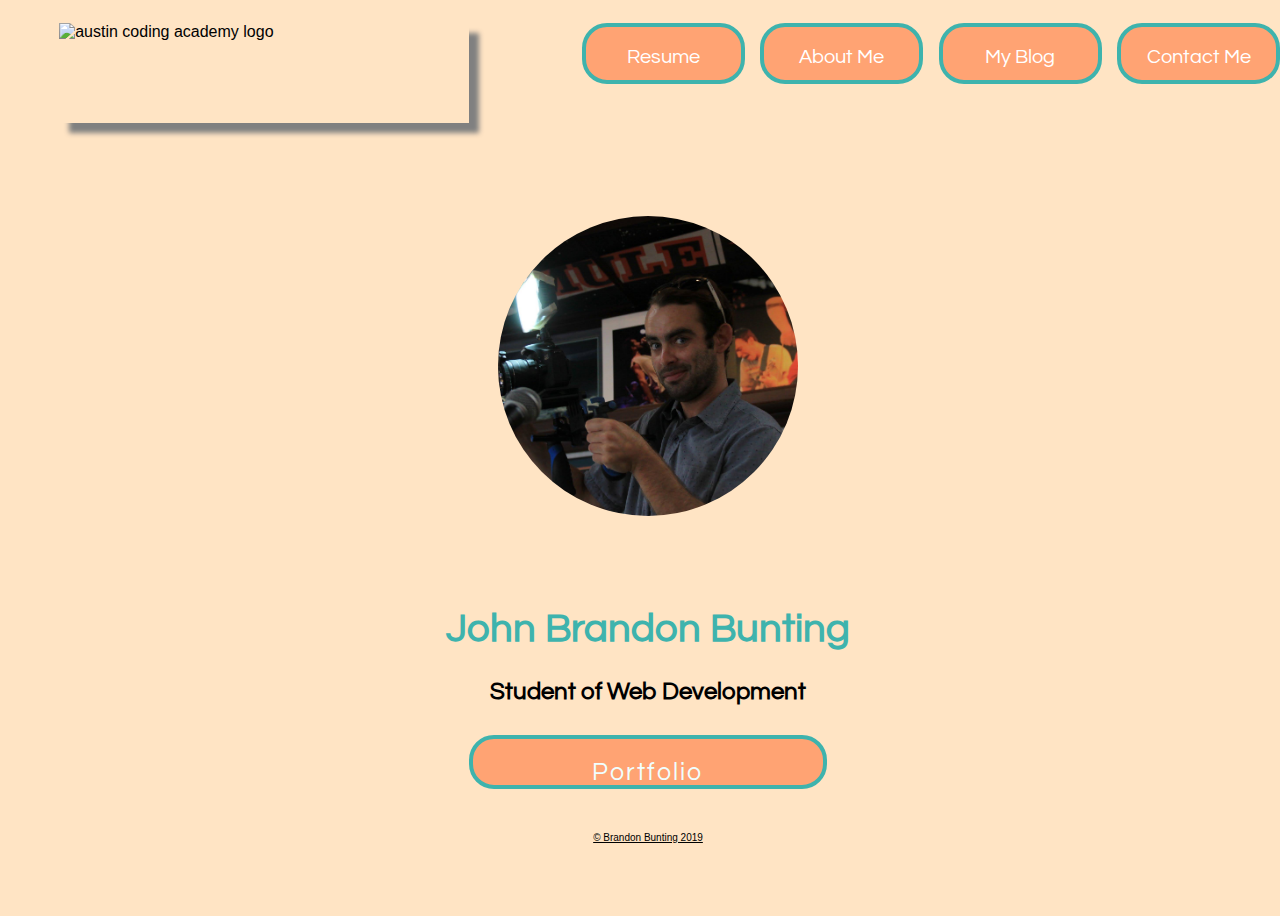
==== index.html @ 806a139d "switching mobile landing" ====
<!DOCTYPE html>
<html lang="en">
	<head>
		<meta charset="UTF-8" />
		<meta name="viewport" content="width=device-width, initial-scale=1.0" />
		<meta http-equiv="X-UA-Compatible" content="ie=edge" />
		<link rel="stylesheet" href="./style.css" />
		<title>My Portfolio</title>
	</head>
	<body>
		<header>
			<img
				src="https://cdn.evbuc.com/eventlogos/188084824/acastandardcirclefullname.png"
				class="logo"
				alt="austin coding academy logo"
			/>

			<nav>
				<a class="has-border">Resume </a>
				<a class="has-border">About Me</a>
				<a class="has-border">My Blog</a>
				<a class="has-border">Contact Me</a>
			</nav>
		</header>

		<main>
			<img src="./myProfilePic.jpg" id="profile-pic" alt="Head shot of Me" />
			<h1>John Brandon Bunting</h1>
			<h2>Student of Web Development</h2>
			<button id="portfolio">Portfolio</button>
		</main>
	</body>
	<footer>
		<div class="center-footer">
			<a
				class="small-text"
				href="https://www.texasdigitalgroup.com/"
				target="_blank"
				>© Brandon Bunting 2019</a
			>
		</div>
	</footer>
</html>
---- style.css ----
@import url(http://fonts.googleapis.com/css?family=Questrial);

body {
    font-family: Arial, Helvetica, sans-serif;
    background-color: bisque;
    background-repeat: no-repeat;
    background-size: 1600px 1000px;
    width: 100vw;
    height: 100vh;
  }
  
  .logo {
    
    height: 100px;
    margin: 3% 10%;
    box-shadow: 10px 10px 5px grey;
  }
  
  header {
    display: grid;
    grid-template-columns: 40% 60%;
    width: 100%;
  }
  
  main {
    height: auto;
    width: 100%;
    display: grid;
    grid-template-columns: 30% 40% 30%;
  }
  
  nav > a {
    margin: 2% 1% 3%;
    height: 10%;
    width: 15%;
    color: white;
    font-family: 'Questrial', Helvetica, sans-serif;
    font-size: 20px;
    border-radius: 25px;
    background: transparent;
    padding: 20px; 
    text-align: center;
    border: 2px solid white;
  }
  
  .has-border {
    border-radius: 25px;
    border: 4px solid #3EB3AD;
    background: #FFA373;
    padding: 20px;
  }
  
  nav {
    display: flex;
    justify-content: flex-end;
    width: 100%;
    padding-right: 2%;
  }
  
  #profile-pic {
    object-fit: cover;
    width: 300px;
    height: 300px;
    border-radius: 50%;
    margin: 15% auto;
    grid-column: 2/3;
  }
  
  h1 {
    color:#3EB3AD;
    grid-column: 2/3;
    margin: 3% auto;
    font-size: 40px;
    font-family: 'Questrial', Helvetica, sans-serif;
  }
  
  h2 {
    grid-column: 2/3;
    margin: 3% auto;
    font-family: 'Questrial', Helvetica, sans-serif;
    
  }
  
  .small-text {
    grid-column: 2/3;
    color: #000000;
    font-size: 10px;
    margin: 3% auto;
    text-align: center;
  }
  
  button {
    color: azure;
    font-size: 25px;
    grid-column: 2/3;
    margin: 3% auto;
    width: 70%;
    height: 15%;
    font-family: 'Questrial', Helvetica, sans-serif;
    
    border-radius: 25px;
    background: transparent;
    padding: 20px; 
    padding-bottom: 5%;
    text-align: center;
    border-radius: 25px;
    border: 4px solid #3EB3AD;
    background: #FFA373;
    letter-spacing: 2px;
    
  }

  .center-footer {
text-align: center;
font-size: 12px;

  }
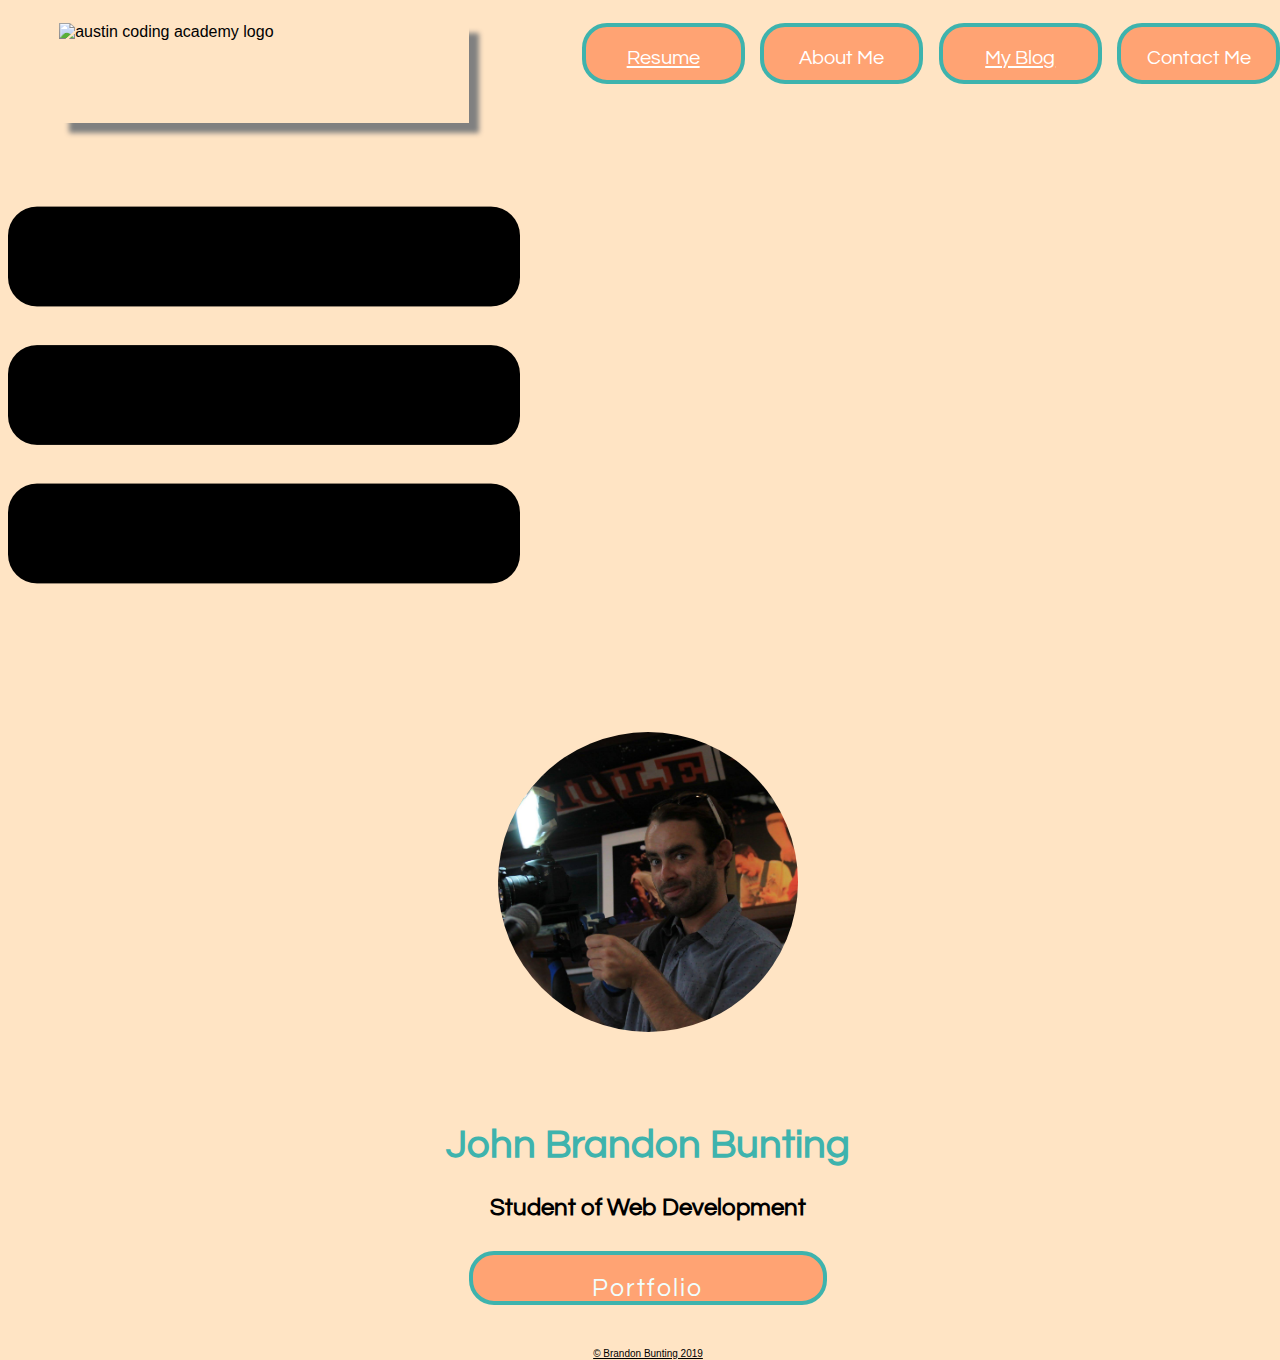
==== commit bb2c5ef0: "mobile landing page, attempted to add dummy hamburger <img> was having probs so just made nav go awa" ====
--- a/index.html
+++ b/index.html
@@ -1,43 +1,47 @@
 <!DOCTYPE html>
 <html lang="en">
-	<head>
-		<meta charset="UTF-8" />
-		<meta name="viewport" content="width=device-width, initial-scale=1.0" />
-		<meta http-equiv="X-UA-Compatible" content="ie=edge" />
-		<link rel="stylesheet" href="./style.css" />
-		<title>My Portfolio</title>
-	</head>
-	<body>
-		<header>
-			<img
-				src="https://cdn.evbuc.com/eventlogos/188084824/acastandardcirclefullname.png"
-				class="logo"
-				alt="austin coding academy logo"
-			/>
+<head>
+  <meta charset="UTF-8">
+  <meta name="viewport" content="width=device-width, initial-scale=1.0">
+  <meta http-equiv="X-UA-Compatible" content="ie=edge">
+  <link rel="stylesheet" href="./style.css">
+  <link rel="stylesheet" media="(max-width: 360px)" href="./src/mobile-LandinPage.css">
+  <title>My Portfolio</title>
+</head>
+  <body>
+    <header>
+            <img src="https://cdn.evbuc.com/eventlogos/188084824/acastandardcirclefullname.png" class="logo" alt="austin coding academy logo">
 
-			<nav>
-				<a class="has-border">Resume </a>
-				<a class="has-border">About Me</a>
-				<a class="has-border">My Blog</a>
-				<a class="has-border">Contact Me</a>
-			</nav>
-		</header>
+   <nav>
+                <a href="./src/resume.html"  class="has-border">Resume </a>
+                <a class="has-border">About Me</a>
+                <a href="./src/blog/blog.html" class="has-border">My Blog</a>
+                <a class="has-border">Contact Me</a>
+    </nav>
 
-		<main>
-			<img src="./myProfilePic.jpg" id="profile-pic" alt="Head shot of Me" />
-			<h1>John Brandon Bunting</h1>
-			<h2>Student of Web Development</h2>
-			<button id="portfolio">Portfolio</button>
-		</main>
-	</body>
-	<footer>
-		<div class="center-footer">
-			<a
-				class="small-text"
-				href="https://www.texasdigitalgroup.com/"
-				target="_blank"
-				>© Brandon Bunting 2019</a
-			>
-		</div>
-	</footer>
-</html>
+    <div style="text-align: right"><img src="./PortfolioImages/dummyhamburgerbutton.png" class="hamburger" alt="hamburger menu">
+    </div>
+            
+           
+         
+
+      </header>
+    
+    <main>
+      
+        <img src="./myProfilePic.jpg" id="profile-pic" alt="Head shot of Me">
+        <h1>John Brandon Bunting</h1>
+        <h2>Student of Web Development</h2>
+        
+        <button class="portfolio"> Portfolio</button>
+          
+     </main>
+
+ </body>
+ <footer>
+  <div class="center-footer">
+  <a class="small-text" href="https://www.texasdigitalgroup.com/" target="_blank">© Brandon Bunting 2019</a>
+</div>  
+
+ </footer>
+</html>--- a/style.css
+++ b/style.css
@@ -35,7 +35,8 @@
     width: 15%;
     color: white;
     font-family: 'Questrial', Helvetica, sans-serif;
-    font-size: 20px;
+    font-size: 1.6vw;
+    
     border-radius: 25px;
     background: transparent;
     padding: 20px; 
--- a/src/mobile-LandinPage.css
+++ b/src/mobile-LandinPage.css
@@ -0,0 +1,120 @@
+@import url(http://fonts.googleapis.com/css?family=Questrial);
+
+body {
+    font-family: Arial, Helvetica, sans-serif;
+    background-color: bisque;
+    background-repeat: no-repeat;
+    background-size: 1600px 1000px;
+    width: 100vw;
+    height: 100vh;
+  }
+  
+  .logo {
+    
+    height: 50px;
+    px;
+    margin: 3% 10%;
+    box-shadow: 10px 10px 5px grey;
+  }
+
+ 
+  .hamburger {
+    display:none;
+    height: 45px;
+    padding-right: 10px;
+  }
+
+  
+  header {
+    display: grid;
+    grid-template-columns: 40% 60%;
+    width: 100%;
+  }
+  
+  main {
+    height: auto;
+    width: 100%;
+    display: grid;
+    grid-template-columns: 30% 40% 30%;
+  }
+  
+ 
+  .has-border {
+    border-radius: 25px;
+    border: 4px solid #3EB3AD;
+    background: #FFA373;
+    padding: 20px;
+  }
+  
+  nav {
+    display: none;
+    justify-content: flex-end;
+    width: 100%;
+    padding-right: 2%;
+  }
+  
+  #profile-pic {
+    
+    object-fit: cover;
+    width: 200px;
+    height: 200px;
+    border-radius: 50%;
+    }
+  
+  h1 {
+    color:#3EB3AD;
+    text-align: center;
+    display: block;
+    font-size: 15px;
+    font-family: 'Questrial', Helvetica, sans-serif;
+  }
+  
+  h2 {
+    text-align: center;
+    grid-column: 2/3;
+    margin: 3% auto;
+    font-size: 15px;
+    font-family: 'Questrial', Helvetica, sans-serif;
+    
+  }
+  
+  .small-text {
+    grid-column: 2/3;
+    color: #000000;
+    font-size: 10px;
+    margin: 3% auto;
+    text-align: center;
+  }
+  
+
+  button span {
+      font-size: 15px;
+      padding-bottom: 125px;
+
+}
+
+  button {
+    padding-top: 25px;
+    color: azure;
+    font-size: 10px;
+    grid-column: 2/3;
+    margin: 3% auto;
+    font-family: 'Questrial', Helvetica, sans-serif;
+    border-radius: 25px;
+    background: transparent;
+    padding: 20px; 
+    padding-bottom: 5%;
+    text-align: center;
+    
+    border-radius: 25px;
+    border: 4px solid #3EB3AD;
+    background: #FFA373;
+    letter-spacing: 2px;
+    
+  }
+
+  .center-footer {
+text-align: center;
+font-size: 12px;
+
+  }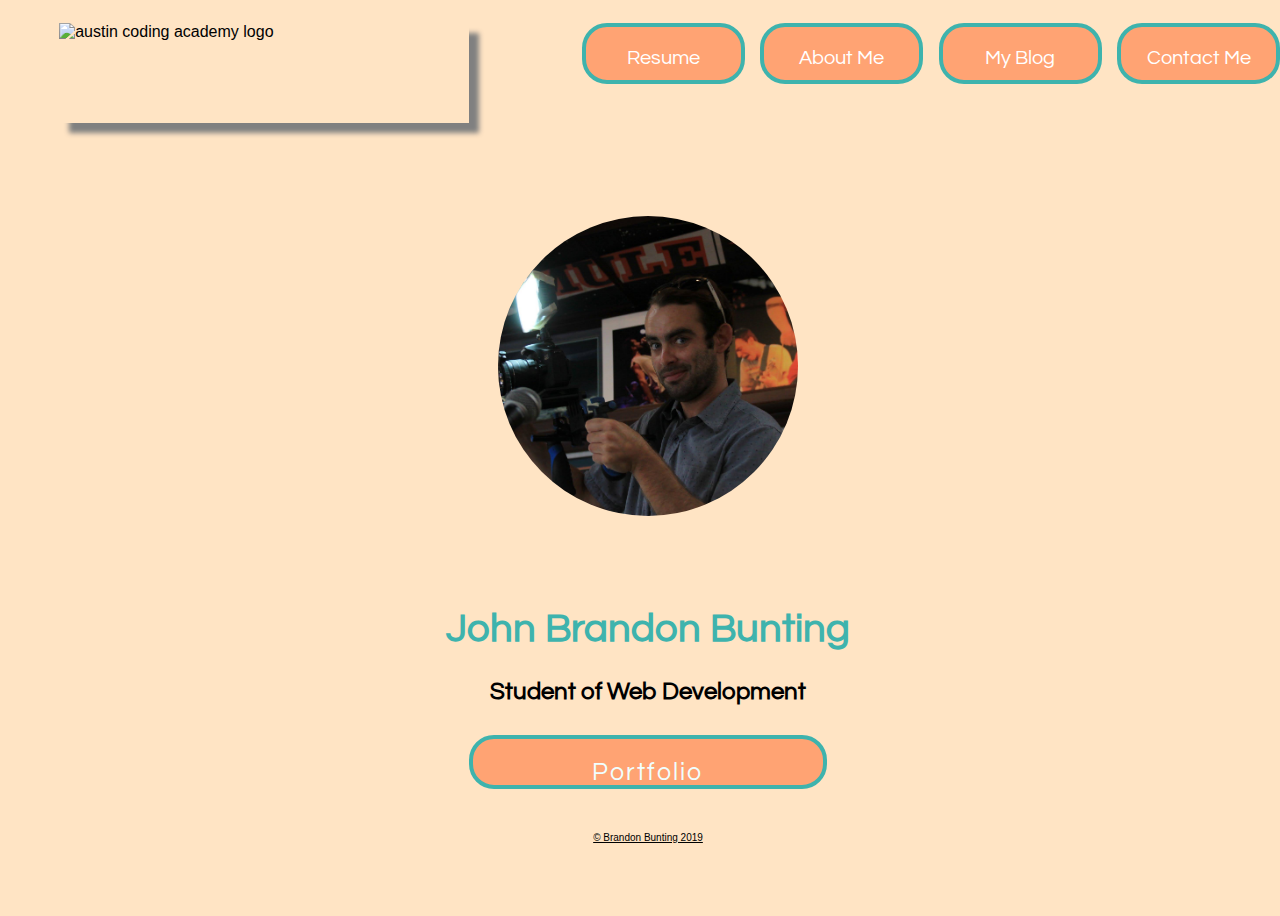
==== commit f6c701da: "tablet add" ====
--- a/index.html
+++ b/index.html
@@ -5,26 +5,18 @@
   <meta name="viewport" content="width=device-width, initial-scale=1.0">
   <meta http-equiv="X-UA-Compatible" content="ie=edge">
   <link rel="stylesheet" href="./style.css">
-  <link rel="stylesheet" media="(max-width: 360px)" href="./src/mobile-LandinPage.css">
+  <link rel="stylesheet" href="./src/tablet-LandingPage.css">
   <title>My Portfolio</title>
 </head>
   <body>
     <header>
             <img src="https://cdn.evbuc.com/eventlogos/188084824/acastandardcirclefullname.png" class="logo" alt="austin coding academy logo">
-
-   <nav>
-                <a href="./src/resume.html"  class="has-border">Resume </a>
+            
+            <nav>
+                <a class="has-border">Resume </a>
                 <a class="has-border">About Me</a>
-                <a href="./src/blog/blog.html" class="has-border">My Blog</a>
+                <a class="has-border">My Blog</a>
                 <a class="has-border">Contact Me</a>
-    </nav>
-
-    <div style="text-align: right"><img src="./PortfolioImages/dummyhamburgerbutton.png" class="hamburger" alt="hamburger menu">
-    </div>
-            
-           
-         
-
       </header>
     
     <main>
@@ -32,10 +24,8 @@
         <img src="./myProfilePic.jpg" id="profile-pic" alt="Head shot of Me">
         <h1>John Brandon Bunting</h1>
         <h2>Student of Web Development</h2>
-        
-        <button class="portfolio"> Portfolio</button>
-          
-     </main>
+        <button id="portfolio">Portfolio</button>
+    </main>
 
  </body>
  <footer>
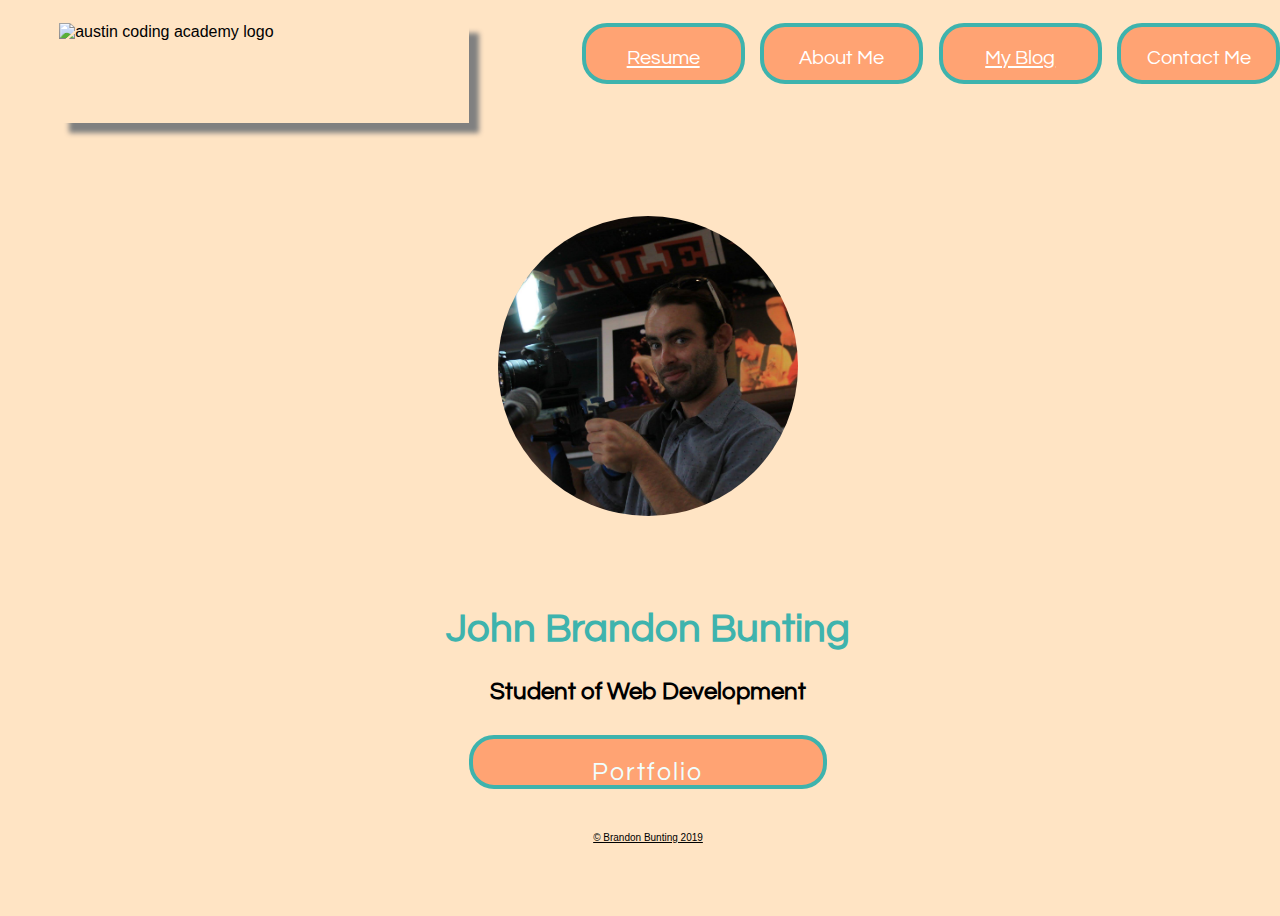
==== commit 86c4e74f: "transfer to laptop commit" ====
--- a/index.html
+++ b/index.html
@@ -1,37 +1,49 @@
 <!DOCTYPE html>
 <html lang="en">
-<head>
-  <meta charset="UTF-8">
-  <meta name="viewport" content="width=device-width, initial-scale=1.0">
-  <meta http-equiv="X-UA-Compatible" content="ie=edge">
-  <link rel="stylesheet" href="./style.css">
-  <link rel="stylesheet" href="./src/tablet-LandingPage.css">
-  <title>My Portfolio</title>
-</head>
-  <body>
-    <header>
-            <img src="https://cdn.evbuc.com/eventlogos/188084824/acastandardcirclefullname.png" class="logo" alt="austin coding academy logo">
-            
-            <nav>
-                <a class="has-border">Resume </a>
-                <a class="has-border">About Me</a>
-                <a class="has-border">My Blog</a>
-                <a class="has-border">Contact Me</a>
-      </header>
-    
-    <main>
-      
-        <img src="./myProfilePic.jpg" id="profile-pic" alt="Head shot of Me">
-        <h1>John Brandon Bunting</h1>
-        <h2>Student of Web Development</h2>
-        <button id="portfolio">Portfolio</button>
-    </main>
+	<head>
+		<meta charset="UTF-8" />
+		<meta name="viewport" content="width=device-width, initial-scale=1.0" />
+		<meta http-equiv="X-UA-Compatible" content="ie=edge" />
+		<link rel="stylesheet" href="./style.css" />
+		<link
+			rel="stylesheet"
+			media="(max-width: 360px)"
+			href="./src/mobile-LandinPage.css"
+		/>
+		<title>My Portfolio</title>
+	</head>
+	<body>
+		<header>
+			<img
+				src="https://cdn.evbuc.com/eventlogos/188084824/acastandardcirclefullname.png"
+				class="logo"
+				alt="austin coding academy logo"
+			/>
 
- </body>
- <footer>
-  <div class="center-footer">
-  <a class="small-text" href="https://www.texasdigitalgroup.com/" target="_blank">© Brandon Bunting 2019</a>
-</div>  
+			<nav>
+				<a href="./src/resume.html" class="has-border">Resume </a>
+				<a class="has-border">About Me</a>
+				<a href="./src/blog/blog.html" class="has-border">My Blog</a>
+				<a class="has-border">Contact Me</a>
+			</nav>
+		</header>
 
- </footer>
-</html>+		<main>
+			<img src="./myProfilePic.jpg" id="profile-pic" alt="Head shot of Me" />
+			<h1>John Brandon Bunting</h1>
+			<h2>Student of Web Development</h2>
+
+			<button class="portfolio">Portfolio</button>
+		</main>
+	</body>
+	<footer>
+		<div class="center-footer">
+			<a
+				class="small-text"
+				href="https://www.texasdigitalgroup.com/"
+				target="_blank"
+				>© Brandon Bunting 2019</a
+			>
+		</div>
+	</footer>
+</html>
--- a/src/mobile-LandinPage.css
+++ b/src/mobile-LandinPage.css
@@ -0,0 +1,120 @@
+@import url(http://fonts.googleapis.com/css?family=Questrial);
+
+body {
+    font-family: Arial, Helvetica, sans-serif;
+    background-color: bisque;
+    background-repeat: no-repeat;
+    background-size: 1600px 1000px;
+    width: 100vw;
+    height: 100vh;
+  }
+  
+  .logo {
+    
+    height: 50px;
+    px;
+    margin: 3% 10%;
+    box-shadow: 10px 10px 5px grey;
+  }
+
+ 
+  .hamburger {
+    display:none;
+    height: 45px;
+    padding-right: 10px;
+  }
+
+  
+  header {
+    display: grid;
+    grid-template-columns: 40% 60%;
+    width: 100%;
+  }
+  
+  main {
+    height: auto;
+    width: 100%;
+    display: grid;
+    grid-template-columns: 30% 40% 30%;
+  }
+  
+ 
+  .has-border {
+    border-radius: 25px;
+    border: 4px solid #3EB3AD;
+    background: #FFA373;
+    padding: 20px;
+  }
+  
+  nav {
+    display: none;
+    justify-content: flex-end;
+    width: 100%;
+    padding-right: 2%;
+  }
+  
+  #profile-pic {
+    
+    object-fit: cover;
+    width: 200px;
+    height: 200px;
+    border-radius: 50%;
+    }
+  
+  h1 {
+    color:#3EB3AD;
+    text-align: center;
+    display: block;
+    font-size: 15px;
+    font-family: 'Questrial', Helvetica, sans-serif;
+  }
+  
+  h2 {
+    text-align: center;
+    grid-column: 2/3;
+    margin: 3% auto;
+    font-size: 15px;
+    font-family: 'Questrial', Helvetica, sans-serif;
+    
+  }
+  
+  .small-text {
+    grid-column: 2/3;
+    color: #000000;
+    font-size: 10px;
+    margin: 3% auto;
+    text-align: center;
+  }
+  
+
+  button span {
+      font-size: 15px;
+      padding-bottom: 125px;
+
+}
+
+  button {
+    padding-top: 25px;
+    color: azure;
+    font-size: 10px;
+    grid-column: 2/3;
+    margin: 3% auto;
+    font-family: 'Questrial', Helvetica, sans-serif;
+    border-radius: 25px;
+    background: transparent;
+    padding: 20px; 
+    padding-bottom: 5%;
+    text-align: center;
+    
+    border-radius: 25px;
+    border: 4px solid #3EB3AD;
+    background: #FFA373;
+    letter-spacing: 2px;
+    
+  }
+
+  .center-footer {
+text-align: center;
+font-size: 12px;
+
+  }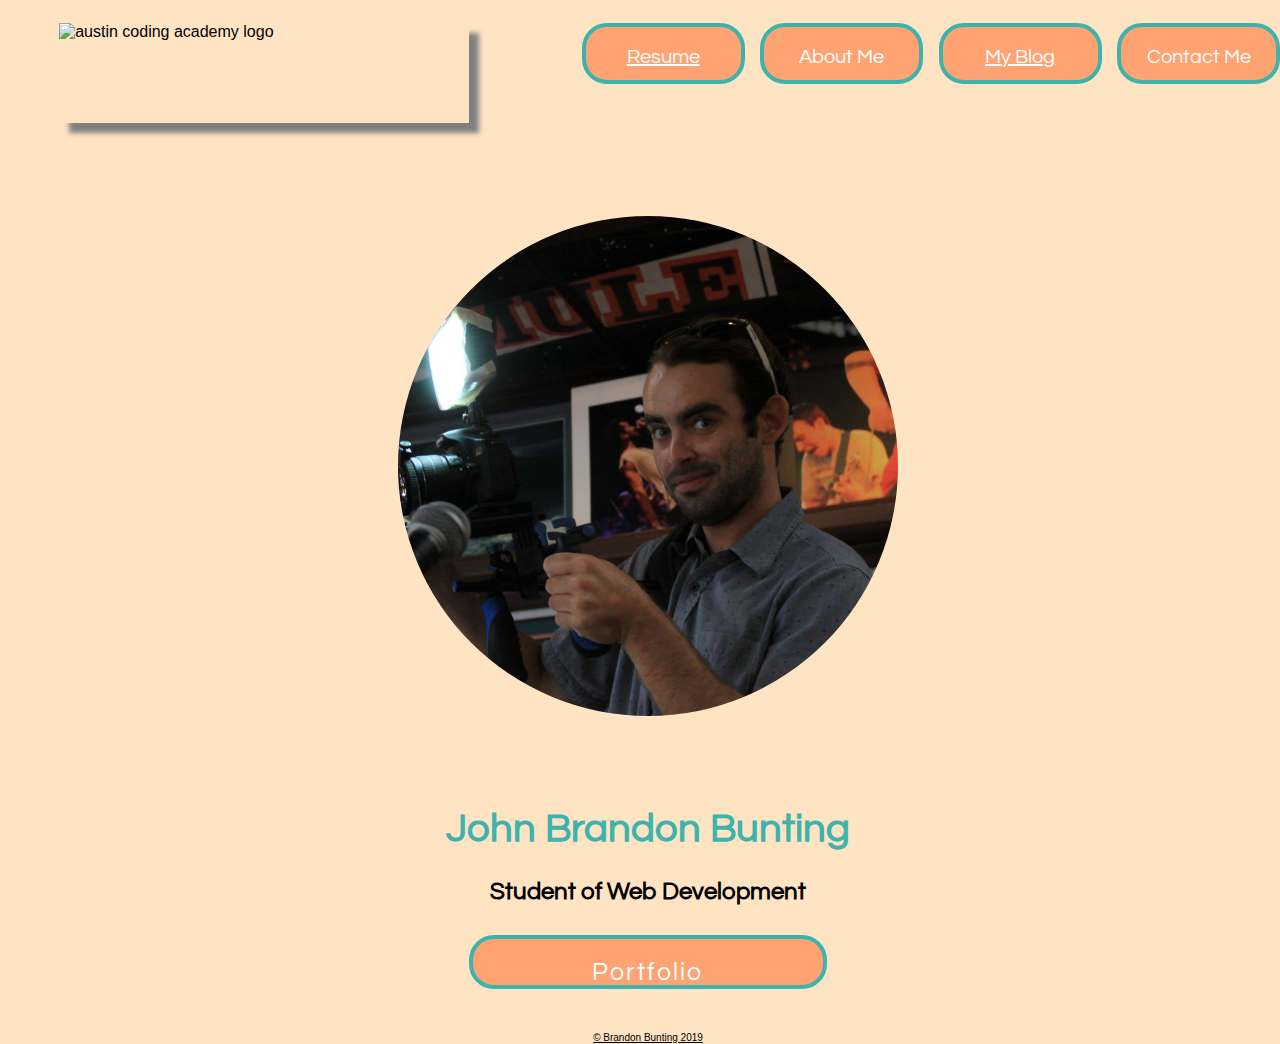
==== commit b9cd9b40: "tablet changes for test" ====
--- a/index.html
+++ b/index.html
@@ -5,11 +5,8 @@
 		<meta name="viewport" content="width=device-width, initial-scale=1.0" />
 		<meta http-equiv="X-UA-Compatible" content="ie=edge" />
 		<link rel="stylesheet" href="./style.css" />
-		<link
-			rel="stylesheet"
-			media="(max-width: 360px)"
-			href="./src/mobile-LandinPage.css"
-		/>
+		<link rel="stylesheet" href="./src/tablet-LandingPage.css" />
+
 		<title>My Portfolio</title>
 	</head>
 	<body>
--- a/style.css
+++ b/style.css
@@ -1,118 +1,113 @@
 @import url(http://fonts.googleapis.com/css?family=Questrial);
 
 body {
-    font-family: Arial, Helvetica, sans-serif;
-    background-color: bisque;
-    background-repeat: no-repeat;
-    background-size: 1600px 1000px;
-    width: 100vw;
-    height: 100vh;
-  }
-  
-  .logo {
-    
-    height: 100px;
-    margin: 3% 10%;
-    box-shadow: 10px 10px 5px grey;
-  }
-  
-  header {
-    display: grid;
-    grid-template-columns: 40% 60%;
-    width: 100%;
-  }
-  
-  main {
-    height: auto;
-    width: 100%;
-    display: grid;
-    grid-template-columns: 30% 40% 30%;
-  }
-  
-  nav > a {
-    margin: 2% 1% 3%;
-    height: 10%;
-    width: 15%;
-    color: white;
-    font-family: 'Questrial', Helvetica, sans-serif;
-    font-size: 1.6vw;
-    
-    border-radius: 25px;
-    background: transparent;
-    padding: 20px; 
-    text-align: center;
-    border: 2px solid white;
-  }
-  
-  .has-border {
-    border-radius: 25px;
-    border: 4px solid #3EB3AD;
-    background: #FFA373;
-    padding: 20px;
-  }
-  
-  nav {
-    display: flex;
-    justify-content: flex-end;
-    width: 100%;
-    padding-right: 2%;
-  }
-  
-  #profile-pic {
-    object-fit: cover;
-    width: 300px;
-    height: 300px;
-    border-radius: 50%;
-    margin: 15% auto;
-    grid-column: 2/3;
-  }
-  
-  h1 {
-    color:#3EB3AD;
-    grid-column: 2/3;
-    margin: 3% auto;
-    font-size: 40px;
-    font-family: 'Questrial', Helvetica, sans-serif;
-  }
-  
-  h2 {
-    grid-column: 2/3;
-    margin: 3% auto;
-    font-family: 'Questrial', Helvetica, sans-serif;
-    
-  }
-  
-  .small-text {
-    grid-column: 2/3;
-    color: #000000;
-    font-size: 10px;
-    margin: 3% auto;
-    text-align: center;
-  }
-  
-  button {
-    color: azure;
-    font-size: 25px;
-    grid-column: 2/3;
-    margin: 3% auto;
-    width: 70%;
-    height: 15%;
-    font-family: 'Questrial', Helvetica, sans-serif;
-    
-    border-radius: 25px;
-    background: transparent;
-    padding: 20px; 
-    padding-bottom: 5%;
-    text-align: center;
-    border-radius: 25px;
-    border: 4px solid #3EB3AD;
-    background: #FFA373;
-    letter-spacing: 2px;
-    
-  }
+	font-family: Arial, Helvetica, sans-serif;
+	background-color: bisque;
+	background-repeat: no-repeat;
+	background-size: 1600px 1000px;
+	width: 100vw;
+	height: 100vh;
+}
 
-  .center-footer {
-text-align: center;
-font-size: 12px;
+.logo {
+	height: 100px;
+	margin: 3% 10%;
+	box-shadow: 10px 10px 5px grey;
+}
 
-  }+header {
+	display: grid;
+	grid-template-columns: 40% 60%;
+	width: 100%;
+}
+
+main {
+	height: auto;
+	width: 100%;
+	display: grid;
+	grid-template-columns: 30% 40% 30%;
+}
+
+nav > a {
+	margin: 2% 1% 3%;
+	height: 10%;
+	width: 15%;
+	color: white;
+	font-family: "Questrial", Helvetica, sans-serif;
+	font-size: 20px;
+	border-radius: 25px;
+	background: transparent;
+	padding: 20px;
+	text-align: center;
+	border: 2px solid white;
+}
+
+.has-border {
+	border-radius: 25px;
+	border: 4px solid #3eb3ad;
+	background: #ffa373;
+	padding: 20px;
+}
+
+nav {
+	display: flex;
+	justify-content: flex-end;
+	width: 100%;
+	padding-right: 2%;
+}
+
+#profile-pic {
+	object-fit: cover;
+	width: 500px;
+	height: 500px;
+	border-radius: 50%;
+	margin: 15% auto;
+	grid-column: 2/3;
+}
+
+h1 {
+	color: #3eb3ad;
+	grid-column: 2/3;
+	margin: 3% auto;
+	font-size: 40px;
+	font-family: "Questrial", Helvetica, sans-serif;
+}
+
+h2 {
+	grid-column: 2/3;
+	margin: 3% auto;
+	font-family: "Questrial", Helvetica, sans-serif;
+}
+
+.small-text {
+	grid-column: 2/3;
+	color: #000000;
+	font-size: 10px;
+	margin: 3% auto;
+	text-align: center;
+}
+
+button {
+	color: azure;
+	font-size: 25px;
+	grid-column: 2/3;
+	margin: 3% auto;
+	width: 70%;
+	height: 15%;
+	font-family: "Questrial", Helvetica, sans-serif;
+
+	border-radius: 25px;
+	background: transparent;
+	padding: 20px;
+	padding-bottom: 5%;
+	text-align: center;
+	border-radius: 25px;
+	border: 4px solid #3eb3ad;
+	background: #ffa373;
+	letter-spacing: 2px;
+}
+
+.center-footer {
+	text-align: center;
+	font-size: 12px;
+}
--- a/src/tablet-LandingPage.css
+++ b/src/tablet-LandingPage.css
@@ -0,0 +1,160 @@
+@import url(http://fonts.googleapis.com/css?family=Questrial);
+
+body {
+	font-family: Arial, Helvetica, sans-serif;
+	background-color: bisque;
+	background-repeat: no-repeat;
+	background-size: 1600px 1000px;
+	width: 100vw;
+	height: 100vh;
+}
+
+.logo {
+	height: 100px;
+	margin: 3% 10%;
+	box-shadow: 10px 10px 5px grey;
+}
+
+header {
+	display: grid;
+	grid-template-columns: 40% 60%;
+	width: 100%;
+}
+
+main {
+	height: auto;
+	width: 100%;
+	display: grid;
+	grid-template-columns: 30% 40% 30%;
+}
+
+nav > a {
+	margin: 2% 1% 3%;
+	height: 10%;
+	width: 15%;
+	color: white;
+	font-family: "Questrial", Helvetica, sans-serif;
+	font-size: 20px;
+	border-radius: 25px;
+	background: transparent;
+	padding: 20px;
+	text-align: center;
+	border: 2px solid white;
+}
+
+.has-border {
+	border-radius: 25px;
+	border: 4px solid #3eb3ad;
+	background: #ffa373;
+	padding: 20px;
+}
+
+nav {
+	display: flex;
+	justify-content: flex-end;
+	width: 100%;
+	padding-right: 2%;
+}
+
+#profile-pic {
+	object-fit: cover;
+	width: 500px;
+	height: 500px;
+	border-radius: 50%;
+	margin: 15% auto;
+	grid-column: 2/3;
+}
+
+h1 {
+	color: #3eb3ad;
+	grid-column: 2/3;
+	margin: 3% auto;
+	font-size: 40px;
+	font-family: "Questrial", Helvetica, sans-serif;
+}
+
+h2 {
+	grid-column: 2/3;
+	margin: 3% auto;
+	font-family: "Questrial", Helvetica, sans-serif;
+}
+
+.small-text {
+	grid-column: 2/3;
+	color: #000000;
+	font-size: 10px;
+	margin: 3% auto;
+	text-align: center;
+}
+
+button {
+	color: azure;
+	font-size: 25px;
+	grid-column: 2/3;
+	margin: 3% auto;
+	width: 70%;
+	height: 15%;
+	font-family: "Questrial", Helvetica, sans-serif;
+
+	border-radius: 25px;
+	background: transparent;
+	padding: 20px;
+	padding-bottom: 5%;
+	text-align: center;
+	border-radius: 25px;
+	border: 4px solid #3eb3ad;
+	background: #ffa373;
+	letter-spacing: 2px;
+}
+
+.center-footer {
+	text-align: center;
+	font-size: 12px;
+}
+
+/* Logo change size for Tablet */
+
+@media (max-width: 768px) {
+	.logo {
+		height: 50px;
+		margin: 3% 10%;
+		box-shadow: 10px 10px 5px grey;
+	}
+}
+
+@media (max-width: 768px) {
+	#profile-pic {
+		object-fit: cover;
+		width: 300px;
+		height: 300px;
+		border-radius: 50%;
+		margin: 15% auto;
+		grid-column: 2/3;
+	}
+}
+
+@media (max-width: 768px) {
+	nav {
+		display: none;
+	}
+}
+
+@media (max-width: 768px) {
+	h1 {
+		color: #3eb3ad;
+		grid-column: 2/3;
+		margin: 3% auto;
+		font-size: 20px;
+		font-family: "Questrial", Helvetica, sans-serif;
+	}
+}
+
+@media (max-width: 768px) {
+	h2 {
+		color: #3eb3ad;
+		grid-column: 2/3;
+		margin: 3% auto;
+		font-size: 15px;
+		font-family: "Questrial", Helvetica, sans-serif;
+	}
+}
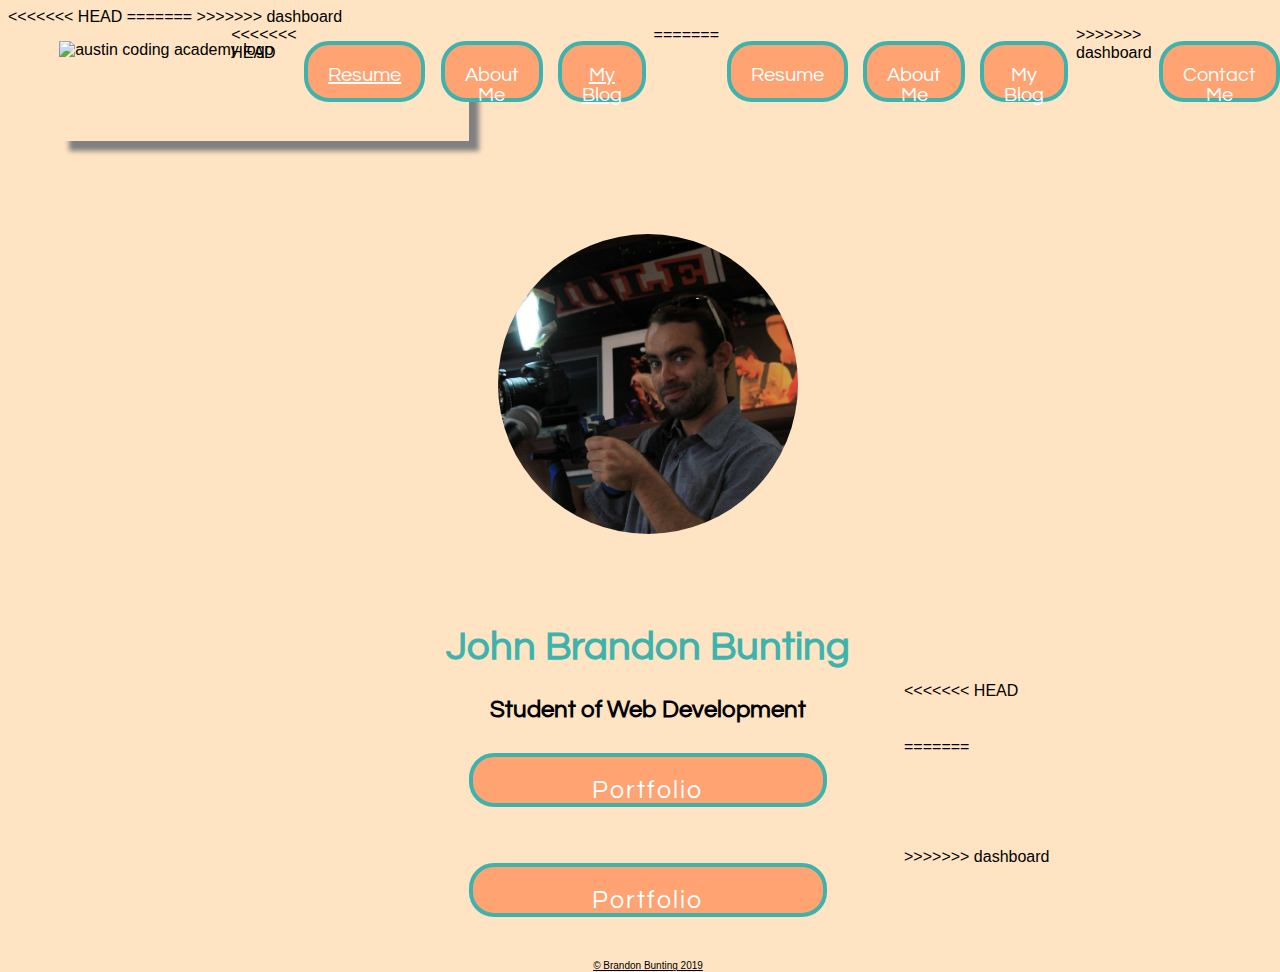
==== commit 32cebb68: "hair landing page commit" ====
--- a/index.html
+++ b/index.html
@@ -5,8 +5,14 @@
 		<meta name="viewport" content="width=device-width, initial-scale=1.0" />
 		<meta http-equiv="X-UA-Compatible" content="ie=edge" />
 		<link rel="stylesheet" href="./style.css" />
-		<link rel="stylesheet" href="./src/tablet-LandingPage.css" />
-
+<<<<<<< HEAD
+		<link
+			rel="stylesheet"
+			media="(max-width: 360px)"
+			href="./src/mobile-LandinPage.css"
+		/>
+=======
+>>>>>>> dashboard
 		<title>My Portfolio</title>
 	</head>
 	<body>
@@ -18,9 +24,15 @@
 			/>
 
 			<nav>
+<<<<<<< HEAD
 				<a href="./src/resume.html" class="has-border">Resume </a>
 				<a class="has-border">About Me</a>
 				<a href="./src/blog/blog.html" class="has-border">My Blog</a>
+=======
+				<a class="has-border">Resume </a>
+				<a class="has-border">About Me</a>
+				<a class="has-border">My Blog</a>
+>>>>>>> dashboard
 				<a class="has-border">Contact Me</a>
 			</nav>
 		</header>
@@ -29,8 +41,12 @@
 			<img src="./myProfilePic.jpg" id="profile-pic" alt="Head shot of Me" />
 			<h1>John Brandon Bunting</h1>
 			<h2>Student of Web Development</h2>
+<<<<<<< HEAD
 
 			<button class="portfolio">Portfolio</button>
+=======
+			<button id="portfolio">Portfolio</button>
+>>>>>>> dashboard
 		</main>
 	</body>
 	<footer>
--- a/style.css
+++ b/style.css
@@ -1,113 +1,117 @@
 @import url(http://fonts.googleapis.com/css?family=Questrial);
 
 body {
-	font-family: Arial, Helvetica, sans-serif;
-	background-color: bisque;
-	background-repeat: no-repeat;
-	background-size: 1600px 1000px;
-	width: 100vw;
-	height: 100vh;
-}
+    font-family: Arial, Helvetica, sans-serif;
+    background-color: bisque;
+    background-repeat: no-repeat;
+    background-size: 1600px 1000px;
+    width: 100vw;
+    height: 100vh;
+  }
+  
+  .logo {
+    
+    height: 100px;
+    margin: 3% 10%;
+    box-shadow: 10px 10px 5px grey;
+  }
+  
+  header {
+    display: grid;
+    grid-template-columns: 40% 60%;
+    width: 100%;
+  }
+  
+  main {
+    height: auto;
+    width: 100%;
+    display: grid;
+    grid-template-columns: 30% 40% 30%;
+  }
+  
+  nav > a {
+    margin: 2% 1% 3%;
+    height: 10%;
+    width: 15%;
+    color: white;
+    font-family: 'Questrial', Helvetica, sans-serif;
+    font-size: 20px;
+    border-radius: 25px;
+    background: transparent;
+    padding: 20px; 
+    text-align: center;
+    border: 2px solid white;
+  }
+  
+  .has-border {
+    border-radius: 25px;
+    border: 4px solid #3EB3AD;
+    background: #FFA373;
+    padding: 20px;
+  }
+  
+  nav {
+    display: flex;
+    justify-content: flex-end;
+    width: 100%;
+    padding-right: 2%;
+  }
+  
+  #profile-pic {
+    object-fit: cover;
+    width: 300px;
+    height: 300px;
+    border-radius: 50%;
+    margin: 15% auto;
+    grid-column: 2/3;
+  }
+  
+  h1 {
+    color:#3EB3AD;
+    grid-column: 2/3;
+    margin: 3% auto;
+    font-size: 40px;
+    font-family: 'Questrial', Helvetica, sans-serif;
+  }
+  
+  h2 {
+    grid-column: 2/3;
+    margin: 3% auto;
+    font-family: 'Questrial', Helvetica, sans-serif;
+    
+  }
+  
+  .small-text {
+    grid-column: 2/3;
+    color: #000000;
+    font-size: 10px;
+    margin: 3% auto;
+    text-align: center;
+  }
+  
+  button {
+    color: azure;
+    font-size: 25px;
+    grid-column: 2/3;
+    margin: 3% auto;
+    width: 70%;
+    height: 15%;
+    font-family: 'Questrial', Helvetica, sans-serif;
+    
+    border-radius: 25px;
+    background: transparent;
+    padding: 20px; 
+    padding-bottom: 5%;
+    text-align: center;
+    border-radius: 25px;
+    border: 4px solid #3EB3AD;
+    background: #FFA373;
+    letter-spacing: 2px;
+    
+  }
 
-.logo {
-	height: 100px;
-	margin: 3% 10%;
-	box-shadow: 10px 10px 5px grey;
-}
+  .center-footer {
+text-align: center;
+font-size: 12px;
 
-header {
-	display: grid;
-	grid-template-columns: 40% 60%;
-	width: 100%;
-}
-
-main {
-	height: auto;
-	width: 100%;
-	display: grid;
-	grid-template-columns: 30% 40% 30%;
-}
-
-nav > a {
-	margin: 2% 1% 3%;
-	height: 10%;
-	width: 15%;
-	color: white;
-	font-family: "Questrial", Helvetica, sans-serif;
-	font-size: 20px;
-	border-radius: 25px;
-	background: transparent;
-	padding: 20px;
-	text-align: center;
-	border: 2px solid white;
-}
-
-.has-border {
-	border-radius: 25px;
-	border: 4px solid #3eb3ad;
-	background: #ffa373;
-	padding: 20px;
-}
-
-nav {
-	display: flex;
-	justify-content: flex-end;
-	width: 100%;
-	padding-right: 2%;
-}
-
-#profile-pic {
-	object-fit: cover;
-	width: 500px;
-	height: 500px;
-	border-radius: 50%;
-	margin: 15% auto;
-	grid-column: 2/3;
-}
-
-h1 {
-	color: #3eb3ad;
-	grid-column: 2/3;
-	margin: 3% auto;
-	font-size: 40px;
-	font-family: "Questrial", Helvetica, sans-serif;
-}
-
-h2 {
-	grid-column: 2/3;
-	margin: 3% auto;
-	font-family: "Questrial", Helvetica, sans-serif;
-}
-
-.small-text {
-	grid-column: 2/3;
-	color: #000000;
-	font-size: 10px;
-	margin: 3% auto;
-	text-align: center;
-}
-
-button {
-	color: azure;
-	font-size: 25px;
-	grid-column: 2/3;
-	margin: 3% auto;
-	width: 70%;
-	height: 15%;
-	font-family: "Questrial", Helvetica, sans-serif;
-
-	border-radius: 25px;
-	background: transparent;
-	padding: 20px;
-	padding-bottom: 5%;
-	text-align: center;
-	border-radius: 25px;
-	border: 4px solid #3eb3ad;
-	background: #ffa373;
-	letter-spacing: 2px;
-}
-
-.center-footer {
-	text-align: center;
-	font-size: 12px;
-}
+  }--- a/src/mobile-LandinPage.css
+++ b/src/mobile-LandinPage.css
@@ -0,0 +1,120 @@
+@import url(http://fonts.googleapis.com/css?family=Questrial);
+
+body {
+    font-family: Arial, Helvetica, sans-serif;
+    background-color: bisque;
+    background-repeat: no-repeat;
+    background-size: 1600px 1000px;
+    width: 100vw;
+    height: 100vh;
+  }
+  
+  .logo {
+    
+    height: 50px;
+    px;
+    margin: 3% 10%;
+    box-shadow: 10px 10px 5px grey;
+  }
+
+ 
+  .hamburger {
+    display:none;
+    height: 45px;
+    padding-right: 10px;
+  }
+
+  
+  header {
+    display: grid;
+    grid-template-columns: 40% 60%;
+    width: 100%;
+  }
+  
+  main {
+    height: auto;
+    width: 100%;
+    display: grid;
+    grid-template-columns: 30% 40% 30%;
+  }
+  
+ 
+  .has-border {
+    border-radius: 25px;
+    border: 4px solid #3EB3AD;
+    background: #FFA373;
+    padding: 20px;
+  }
+  
+  nav {
+    display: none;
+    justify-content: flex-end;
+    width: 100%;
+    padding-right: 2%;
+  }
+  
+  #profile-pic {
+    
+    object-fit: cover;
+    width: 200px;
+    height: 200px;
+    border-radius: 50%;
+    }
+  
+  h1 {
+    color:#3EB3AD;
+    text-align: center;
+    display: block;
+    font-size: 15px;
+    font-family: 'Questrial', Helvetica, sans-serif;
+  }
+  
+  h2 {
+    text-align: center;
+    grid-column: 2/3;
+    margin: 3% auto;
+    font-size: 15px;
+    font-family: 'Questrial', Helvetica, sans-serif;
+    
+  }
+  
+  .small-text {
+    grid-column: 2/3;
+    color: #000000;
+    font-size: 10px;
+    margin: 3% auto;
+    text-align: center;
+  }
+  
+
+  button span {
+      font-size: 15px;
+      padding-bottom: 125px;
+
+}
+
+  button {
+    padding-top: 25px;
+    color: azure;
+    font-size: 10px;
+    grid-column: 2/3;
+    margin: 3% auto;
+    font-family: 'Questrial', Helvetica, sans-serif;
+    border-radius: 25px;
+    background: transparent;
+    padding: 20px; 
+    padding-bottom: 5%;
+    text-align: center;
+    
+    border-radius: 25px;
+    border: 4px solid #3EB3AD;
+    background: #FFA373;
+    letter-spacing: 2px;
+    
+  }
+
+  .center-footer {
+text-align: center;
+font-size: 12px;
+
+  }